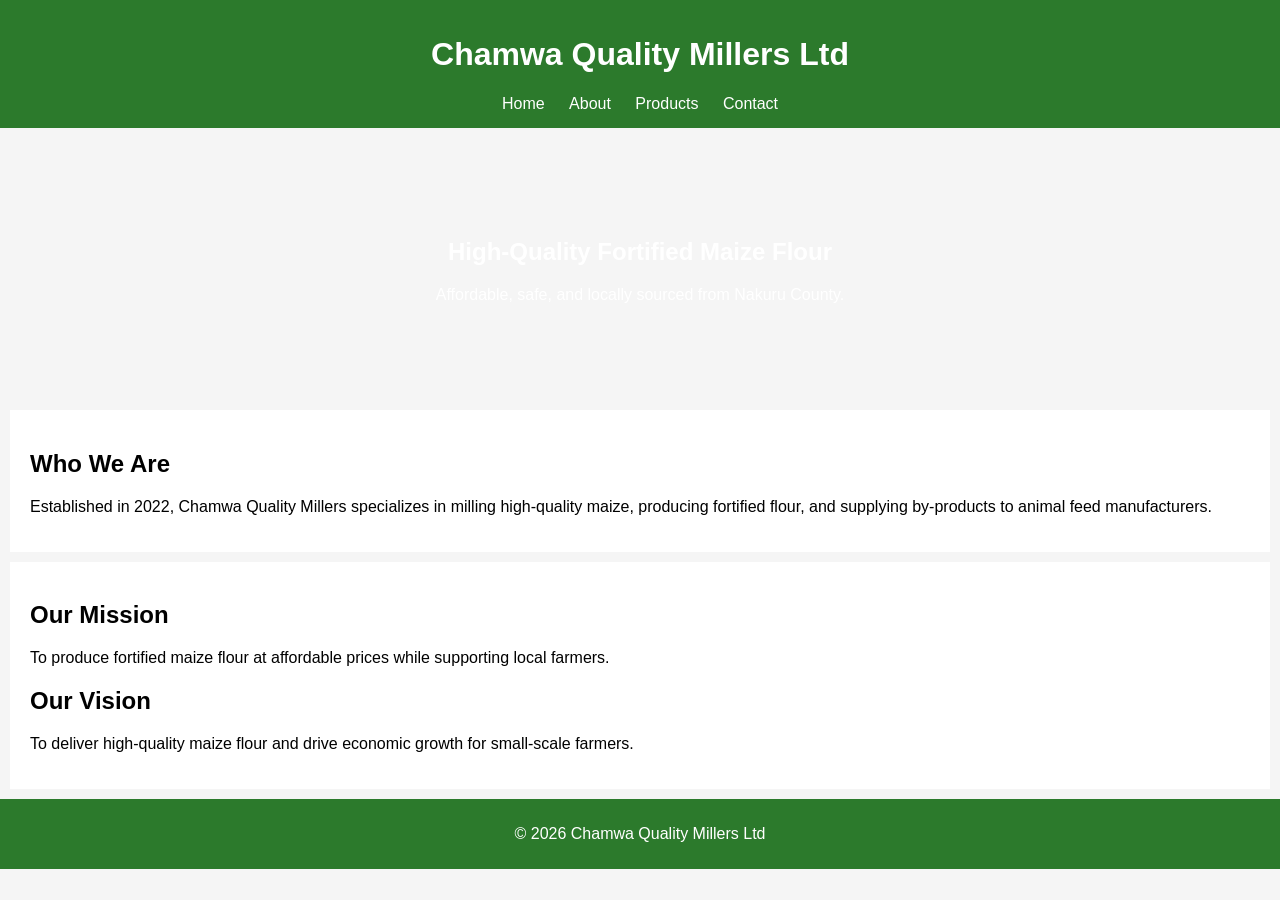
==== index.html @ 974c51fc "initial website" ====
<!DOCTYPE html>
<html lang="en">
<head>
    <meta charset="UTF-8">
    <meta name="viewport" content="width=device-width, initial-scale=1.0">
    <title>Chamwa Quality Millers</title>
    <link rel="stylesheet" href="css/styles.css">
</head>
<body>

<header>
    <h1>Chamwa Quality Millers Ltd</h1>
    <nav>
        <a href="index.html">Home</a>
        <a href="about.html">About</a>
        <a href="products.html">Products</a>
        <a href="contact.html">Contact</a>
    </nav>
</header>

<section class="hero">
    <h2>High-Quality Fortified Maize Flour</h2>
    <p>Affordable, safe, and locally sourced from Nakuru County.</p>
</section>

<section>
    <h2>Who We Are</h2>
    <p>
        Established in 2022, Chamwa Quality Millers specializes in milling high-quality maize,
        producing fortified flour, and supplying by-products to animal feed manufacturers.
    </p>
</section>

<section>
    <h2>Our Mission</h2>
    <p>
        To produce fortified maize flour at affordable prices while supporting local farmers.
    </p>

    <h2>Our Vision</h2>
    <p>
        To deliver high-quality maize flour and drive economic growth for small-scale farmers.
    </p>
</section>

<footer>
    <p>© 2026 Chamwa Quality Millers Ltd</p>
</footer>

</body>
</html>
---- css/styles.css ----
body {
    font-family: Arial, sans-serif;
    margin: 0;
    background: #f5f5f5;
}

header {
    background: #2c7a2c;
    color: white;
    padding: 15px;
    text-align: center;
}

nav a {
    color: white;
    margin: 10px;
    text-decoration: none;
}

.hero {
    background: url('../images/maize.jpg') center/cover;
    color: white;
    padding: 80px 20px;
    text-align: center;
}

section {
    padding: 20px;
    background: white;
    margin: 10px;
}

footer {
    text-align: center;
    padding: 10px;
    background: #2c7a2c;
    color: white;
}
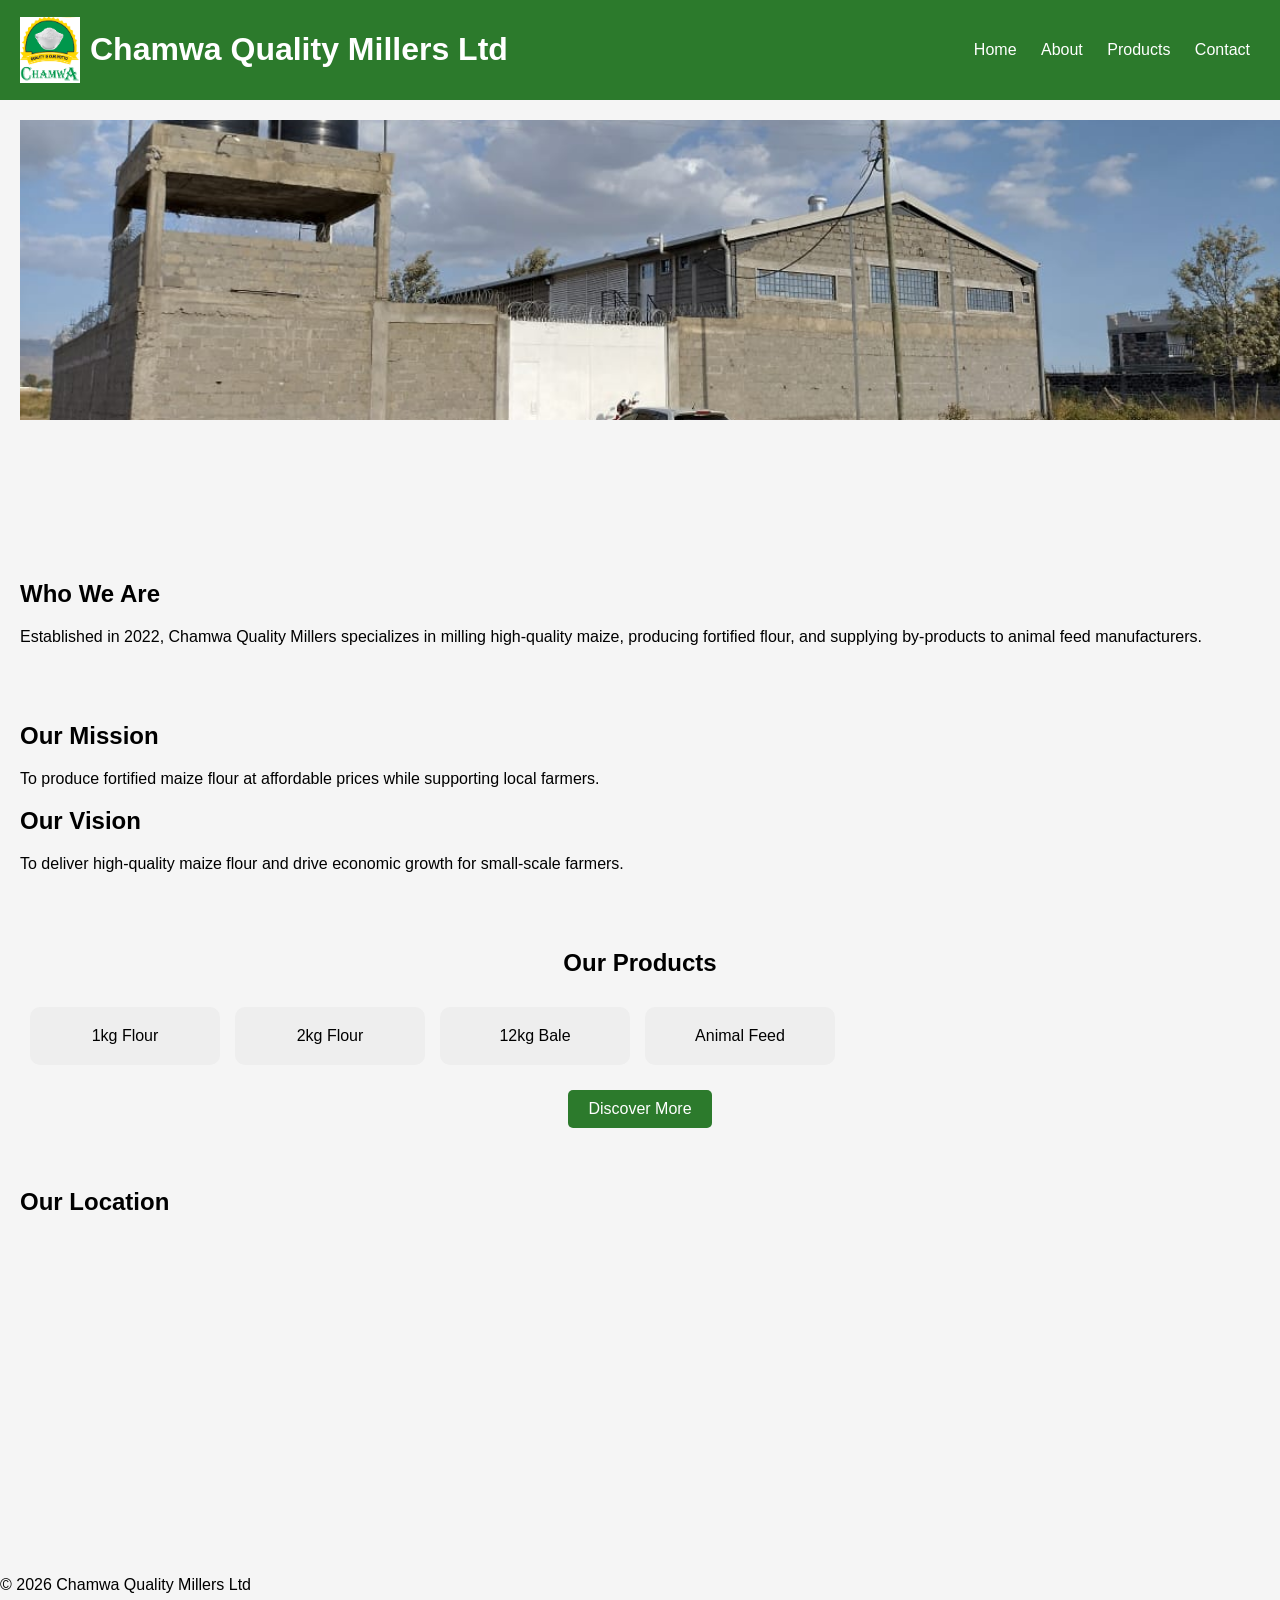
==== commit fa8232d9: "Home page ui features" ====
--- a/index.html
+++ b/index.html
@@ -8,8 +8,12 @@
 </head>
 <body>
 
-<header>
-    <h1>Chamwa Quality Millers Ltd</h1>
+<header class="header">
+    <div class="logo-container">
+        <img src="images/chamwalogo.png" alt="Logo" class="logo">
+        <h1>Chamwa Quality Millers Ltd</h1>
+    </div> 
+
     <nav>
         <a href="index.html">Home</a>
         <a href="about.html">About</a>
@@ -18,9 +22,19 @@
     </nav>
 </header>
 
-<section class="hero">
-    <h2>High-Quality Fortified Maize Flour</h2>
-    <p>Affordable, safe, and locally sourced from Nakuru County.</p>
+<!-- IMAGE SLIDER -->
+<section class="hero-slider">
+    <div class="slides">
+        <img src="images/frontchamwa.png" class="slide active">
+        <img src="images/machine.png" class="slide">
+        <img src="images/machine2.png" class="slide">
+    </div>
+
+    <div class=""hero-overlay">
+        <h2>High-Quality Fortified Maize Flour</h2>
+        <p>Affordable, safe, and locally sourced from Nakuru County.</p>
+    </div>
+    
 </section>
 
 <section>
@@ -43,9 +57,33 @@
     </p>
 </section>
 
+<!-- PRODUCT SLIDER -->
+<section class="product-section">
+    <h2>Our Products</h2>
+
+    <div class="product-slider">
+        <div class="product">1kg Flour</div>
+        <div class="product">2kg Flour</div>
+        <div class="product">12kg Bale</div>
+        <div class="product">Animal Feed</div>
+    </div>
+
+    <a href="products.html" class="btn">Discover More</a>
+</section>
+
+<!-- MAP -->
+<section>
+    <h2>Our Location</h2>
+    <iframe 
+        src="https://www.google.com/maps?q=Nakuru%20Pipeline&output=embed"
+        width="100%" height="300" style="border:0;">
+    </iframe>
+</section>
+
 <footer>
     <p>© 2026 Chamwa Quality Millers Ltd</p>
 </footer>
 
+<script src="js/script.js"></script>
 </body>
 </html>
--- a/css/styles.css
+++ b/css/styles.css
@@ -4,11 +4,57 @@
     background: #f5f5f5;
 }
 
-header {
+/* HEADER */
+.header {
+    display: flex;
+    justify-content: space-between;
+    align-items: center;
     background: #2c7a2c;
     color: white;
-    padding: 15px;
+    padding: 10px 20px;
+}
+
+.logo-container {
+    display: flex;
+    align-items: center;
+}
+
+.logo {
+    width: 60px;
+    margin-right: 10px;
+}
+
+/* HERO SLIDER */
+.hero-slider {
+    position: relative;
+    height: 400px;
+    overflow: hidden;
+}
+
+.slide {
+    position: absolute;
+    width: 100%;
+    height: 400px;
+    object-fit: cover;
+    opacity: 0;
+    transition: opacity 1s ease-in-out;
+}
+
+.slide.active {
+    opacity: 1;
+}
+
+/* OVERLAY TEXT */
+.hero-overlay {
+    position: absolute;
+    top: 50%;
+    left: 50%;
+    transform: translate(-50%, -50%);
+    color: white;
     text-align: center;
+    background: rgba(0,0,0,0.4);
+    padding: 20px;
+    border-radius: 10px;
 }
 
 nav a {
@@ -17,22 +63,55 @@
     text-decoration: none;
 }
 
-.hero {
-    background: url('../images/maize.jpg') center/cover;
-    color: white;
-    padding: 80px 20px;
+/* IMAGE SLIDER */
+.slider {
+    position: relative;
+    height: 300px;
+    overflow: hidden;
+}
+
+.slide {
+    width: 100%;
+    height: 300px;
+    object-fit: cover;
+    display: none;
+}
+
+.slide.active {
+    display: block;
+}
+
+/* SECTIONS */
+section {
+    padding: 20px;
+}
+
+/* PRODUCT SLIDER */
+.product-section {
     text-align: center;
 }
 
-section {
-    padding: 20px;
-    background: white;
-    margin: 10px;
+.product-slider {
+    display: flex;
+    overflow-x: auto;
+    gap: 15px;
+    padding: 10px;
 }
 
-footer {
-    text-align: center;
-    padding: 10px;
+.product {
+    min-width: 150px;
+    background: #eee;
+    padding: 20px;
+    border-radius: 10px;
+}
+
+/* BUTTON */
+.btn {
+    display: inline-block;
+    margin-top: 15px;
+    padding: 10px 20px;
     background: #2c7a2c;
     color: white;
+    text-decoration: none;
+    border-radius: 5px;
 }
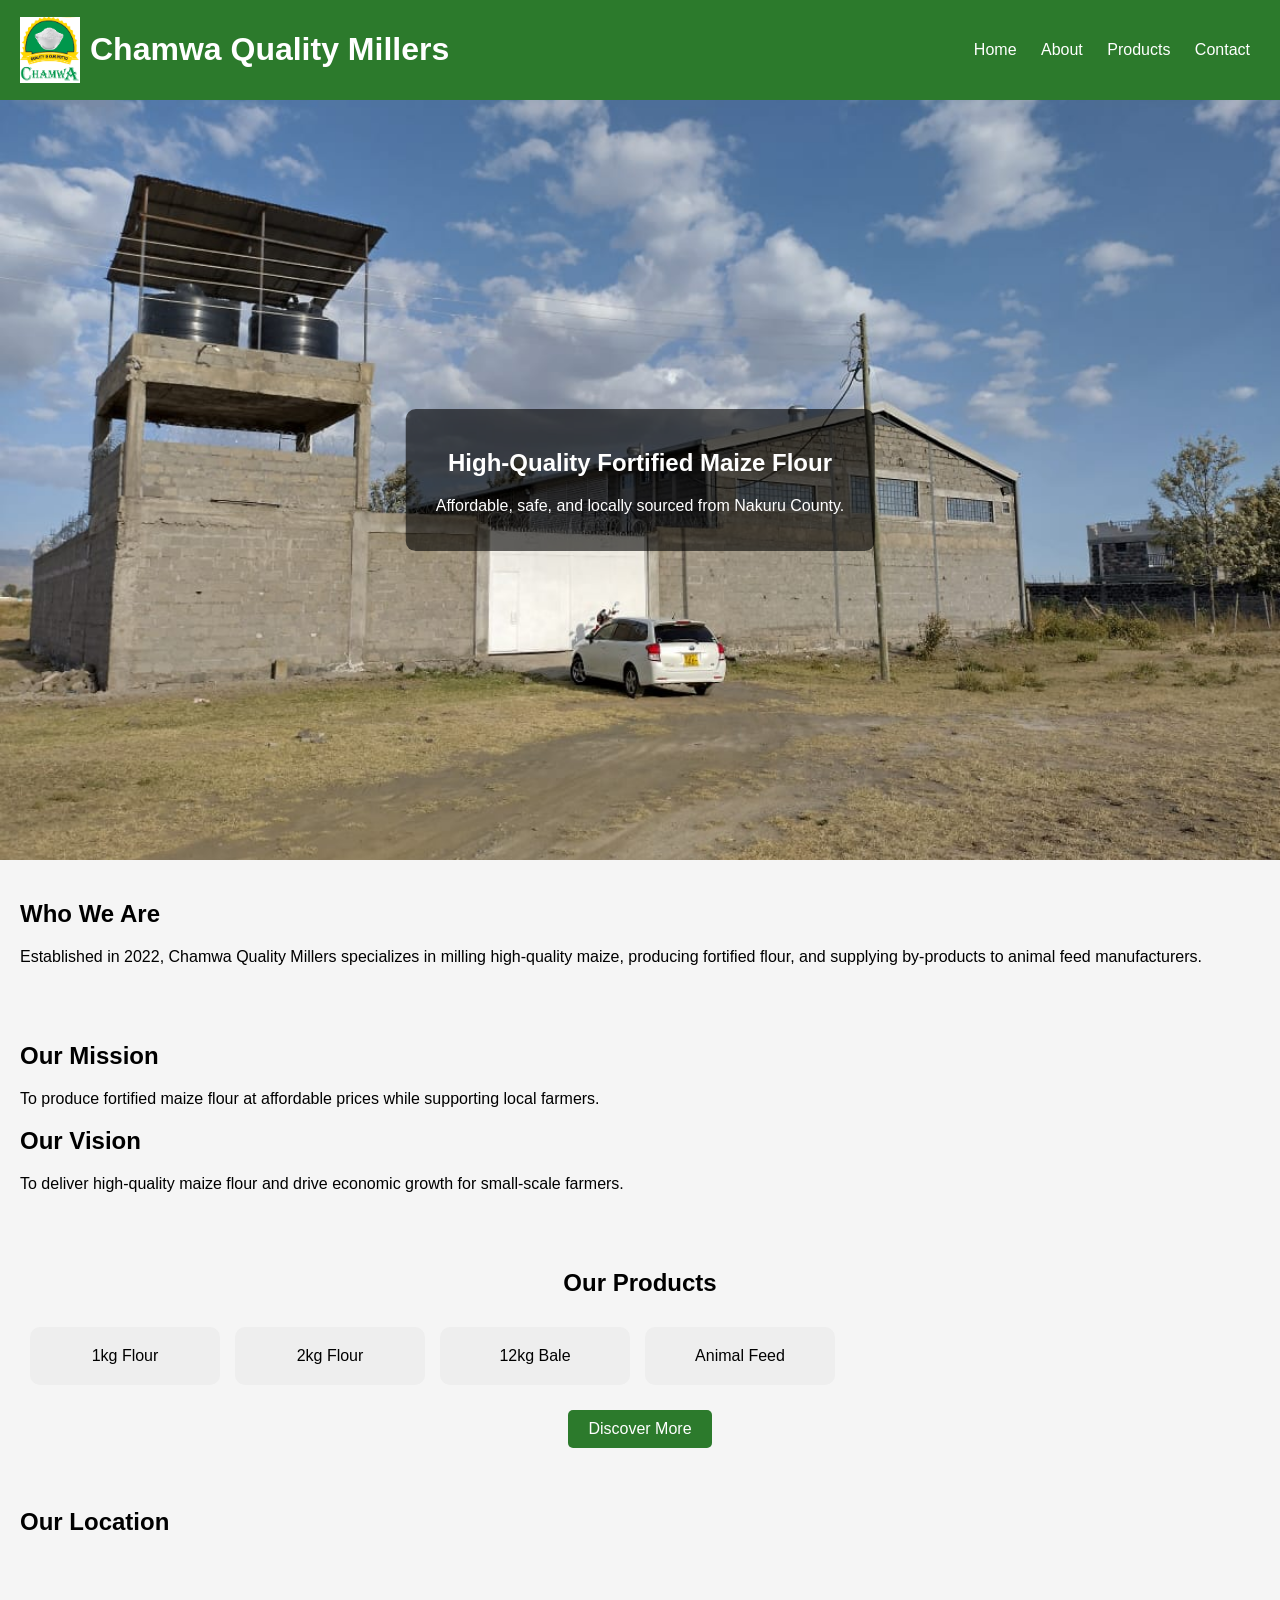
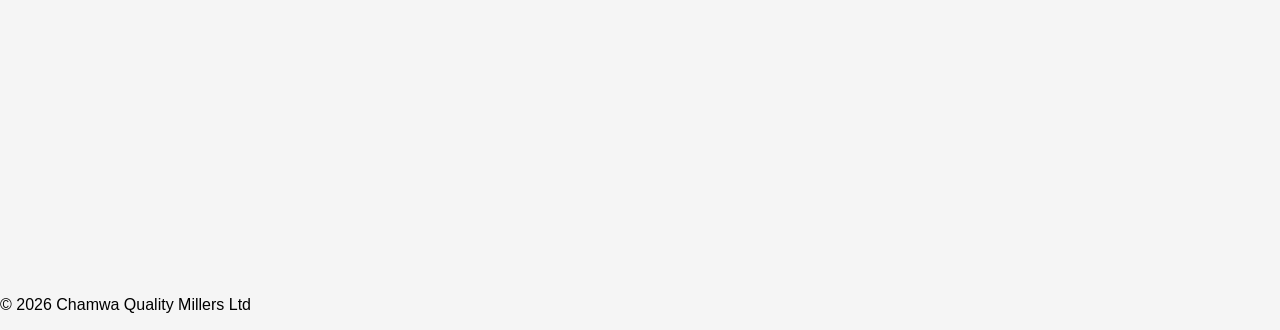
==== commit beb34c60: "Text to be seen above image" ====
--- a/index.html
+++ b/index.html
@@ -11,7 +11,7 @@
 <header class="header">
     <div class="logo-container">
         <img src="images/chamwalogo.png" alt="Logo" class="logo">
-        <h1>Chamwa Quality Millers Ltd</h1>
+        <h1>Chamwa Quality Millers</h1>
     </div> 
 
     <nav>
@@ -24,13 +24,11 @@
 
 <!-- IMAGE SLIDER -->
 <section class="hero-slider">
-    <div class="slides">
-        <img src="images/frontchamwa.png" class="slide active">
-        <img src="images/machine.png" class="slide">
-        <img src="images/machine2.png" class="slide">
-    </div>
-
-    <div class=""hero-overlay">
+    <img src="images/frontchamwa.png" class="slide active">
+    <img src="images/machine.png" class="slide">
+    <img src="images/machine2.png" class="slide">
+    
+    <div class="hero-overlay">
         <h2>High-Quality Fortified Maize Flour</h2>
         <p>Affordable, safe, and locally sourced from Nakuru County.</p>
     </div>
--- a/css/styles.css
+++ b/css/styles.css
@@ -27,33 +27,42 @@
 /* HERO SLIDER */
 .hero-slider {
     position: relative;
-    height: 400px;
-    overflow: hidden;
+    height: 80vh; /* takes 80% of screen height */
+    min-height: 500px; /* ensures good size on small screens */
 }
-
-.slide {
+/* IMAGES */
+.hero-slider img {
     position: absolute;
     width: 100%;
-    height: 400px;
+    height: 100%;
     object-fit: cover;
+
+    top: 0;
+    left: 0;
+
     opacity: 0;
     transition: opacity 1s ease-in-out;
 }
 
-.slide.active {
+/* ACTIVE IMAGE */
+.hero-slider img.active {
     opacity: 1;
 }
 
-/* OVERLAY TEXT */
+/* TEXT OVERLAY */
 .hero-overlay {
     position: absolute;
     top: 50%;
     left: 50%;
     transform: translate(-50%, -50%);
+
+    z-index: 999; /* FORCE ABOVE EVERYTHING */
+    
     color: white;
     text-align: center;
-    background: rgba(0,0,0,0.4);
-    padding: 20px;
+
+    background: rgba(0, 0, 0, 0.6);
+    padding: 20px 30px;
     border-radius: 10px;
 }
 
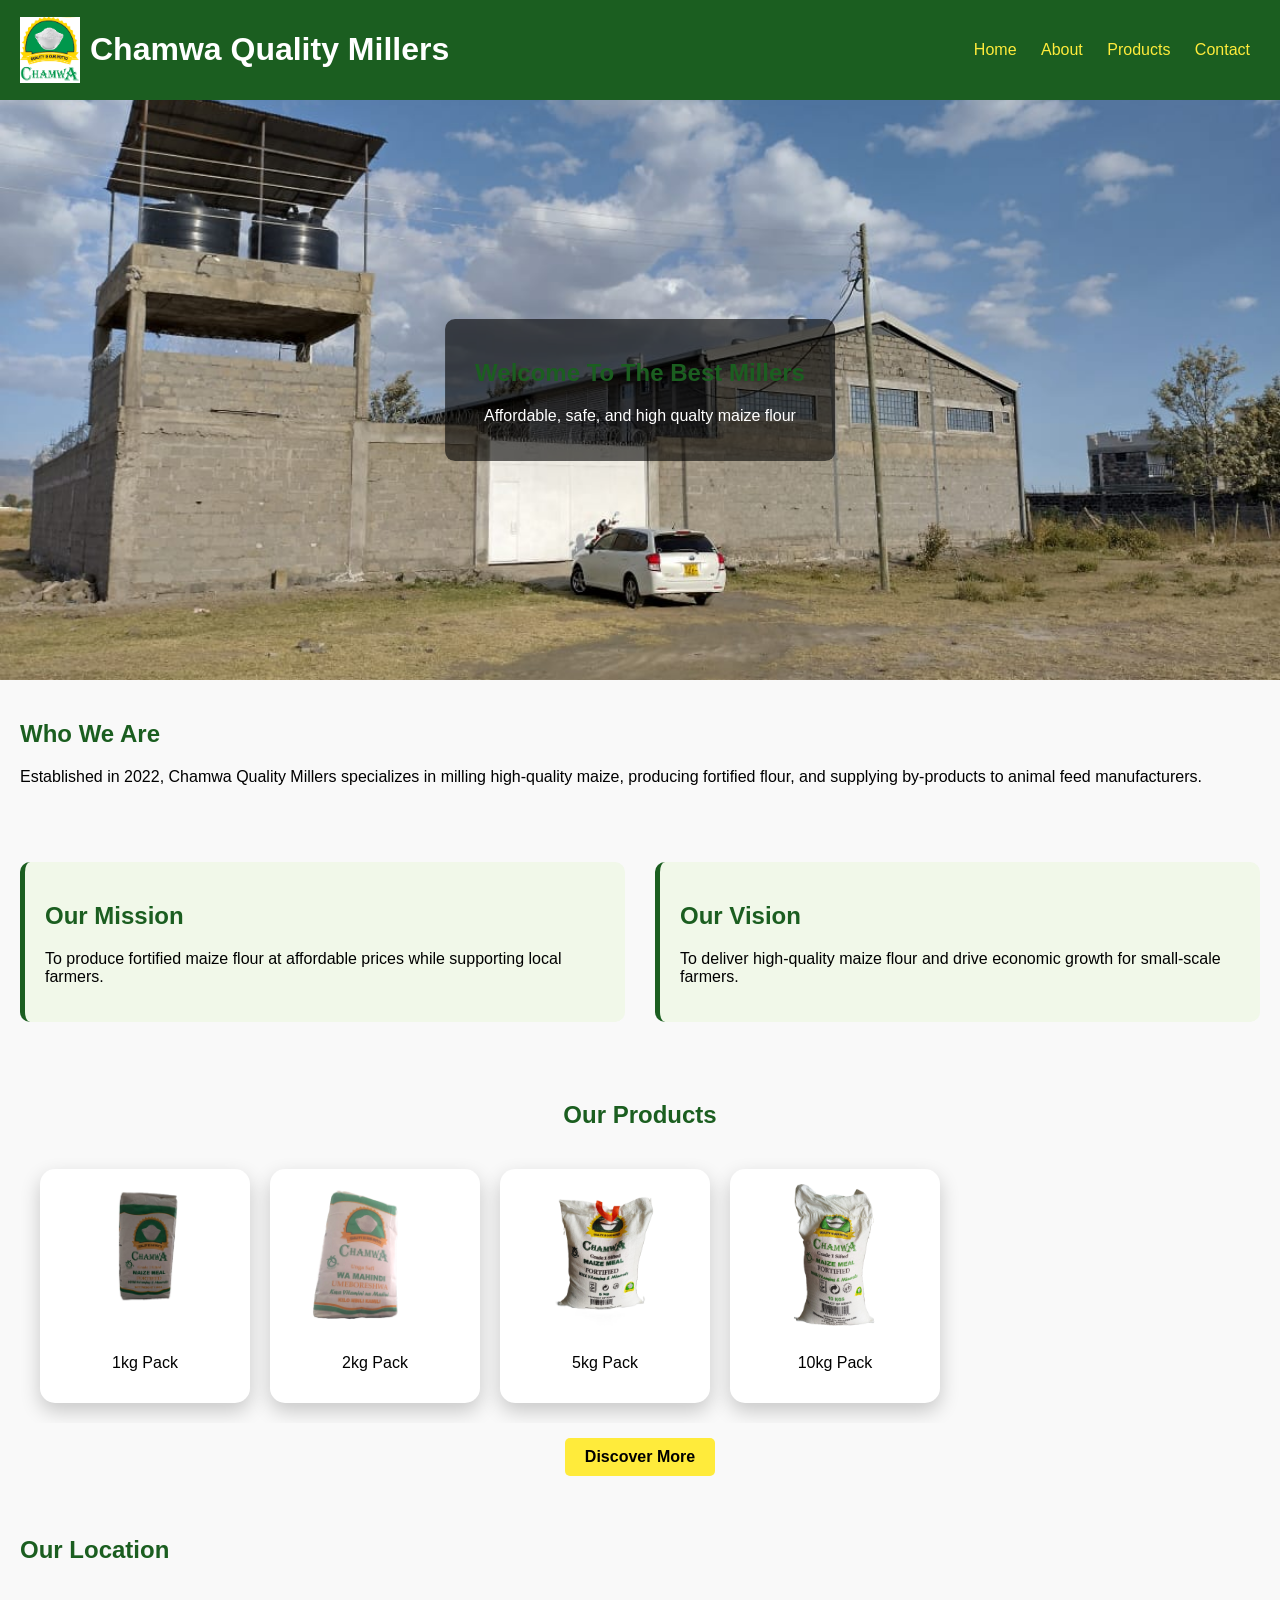
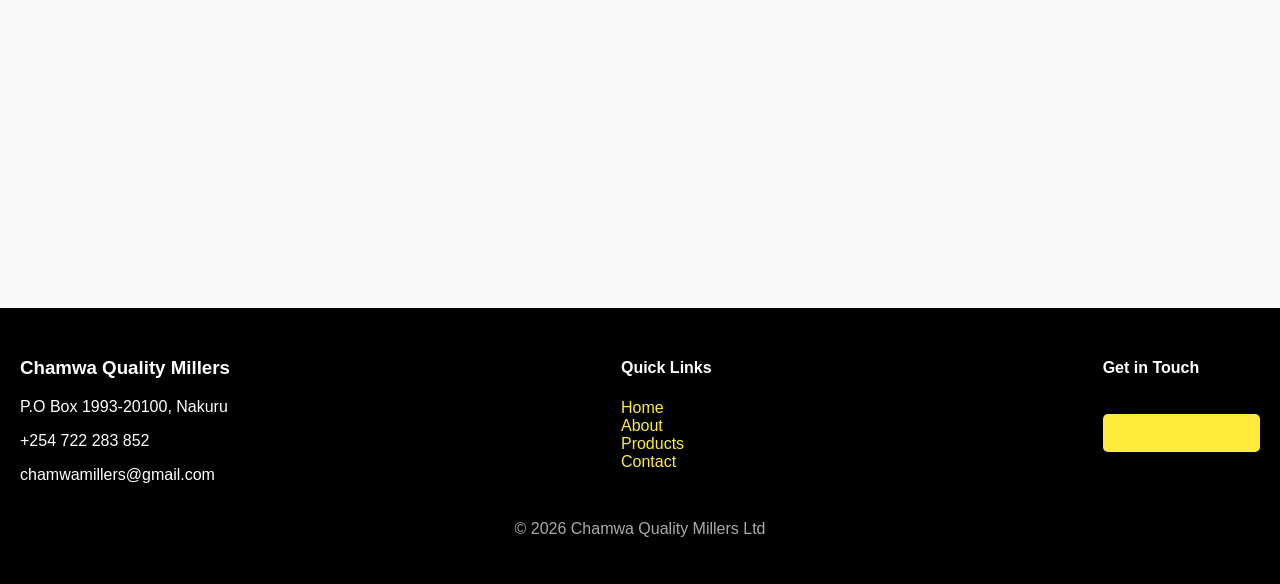
==== commit cebed400: "Adding product image and qiuck links at footer" ====
--- a/index.html
+++ b/index.html
@@ -29,8 +29,8 @@
     <img src="images/machine2.png" class="slide">
     
     <div class="hero-overlay">
-        <h2>High-Quality Fortified Maize Flour</h2>
-        <p>Affordable, safe, and locally sourced from Nakuru County.</p>
+        <h2 id="hero-title">Welcome To The Best Millers</h2>
+        <p id="hero-text">Affordable, safe, and high qualty maize flour</p>
     </div>
     
 </section>
@@ -43,16 +43,20 @@
     </p>
 </section>
 
-<section>
-    <h2>Our Mission</h2>
-    <p>
-        To produce fortified maize flour at affordable prices while supporting local farmers.
-    </p>
+<section class="mission-vision">
+    <div class="mission">
+        <h2>Our Mission</h2>
+        <p>
+            To produce fortified maize flour at affordable prices while supporting local farmers.
+        </p>
+    </div>
 
-    <h2>Our Vision</h2>
-    <p>
-        To deliver high-quality maize flour and drive economic growth for small-scale farmers.
-    </p>
+    <div class="vision">
+        <h2>Our Vision</h2>
+        <p>
+            To deliver high-quality maize flour and drive economic growth for small-scale farmers.
+        </p>
+    </div>
 </section>
 
 <!-- PRODUCT SLIDER -->
@@ -60,10 +64,27 @@
     <h2>Our Products</h2>
 
     <div class="product-slider">
-        <div class="product">1kg Flour</div>
-        <div class="product">2kg Flour</div>
-        <div class="product">12kg Bale</div>
-        <div class="product">Animal Feed</div>
+
+        <div class="product-card">
+            <img src="images/1kg.jpeg" alt="1kg Flour">
+            <p>1kg Pack</p>
+        </div>
+
+        <div class="product-card">
+            <img src="images/2kg.jpeg" alt="2kg Flour">
+            <p>2kg Pack</p>
+        </div>
+
+        <div class="product-card">
+            <img src="images/5kg.jpeg" alt="12kg Bale">
+            <p>5kg Pack</p>
+        </div>
+
+        <div class="product-card">
+            <img src="images/10kgimg.jpeg" alt="Animal Feed">
+            <p>10kg Pack</p>
+        </div>
+
     </div>
 
     <a href="products.html" class="btn">Discover More</a>
@@ -78,10 +99,33 @@
     </iframe>
 </section>
 
-<footer>
-    <p>© 2026 Chamwa Quality Millers Ltd</p>
+<footer class="footer">
+    <div class="footer-container">
+
+        <div>
+            <h3>Chamwa Quality Millers</h3>
+            <p>P.O Box 1993-20100, Nakuru</p>
+            <p>+254 722 283 852</p>
+            <p>chamwamillers@gmail.com</p>
+        </div>
+
+        <div>
+            <h4>Quick Links</h4>
+            <a href="index.html">Home</a><br>
+            <a href="about.html">About</a><br>
+            <a href="products.html">Products</a><br>
+            <a href="contact.html">Contact</a>
+        </div>
+
+        <div>
+            <h4>Get in Touch</h4>
+            <a href="contact.html" class="btn">Any Enquiries?</a>
+        </div>
+
+    </div>
+
+    <p class="footer-bottom">© 2026 Chamwa Quality Millers Ltd</p>
 </footer>
-
 <script src="js/script.js"></script>
 </body>
 </html>
--- a/css/styles.css
+++ b/css/styles.css
@@ -1,7 +1,7 @@
 body {
     font-family: Arial, sans-serif;
     margin: 0;
-    background: #f5f5f5;
+    background: #f9f9f9;
 }
 
 /* HEADER */
@@ -9,11 +9,13 @@
     display: flex;
     justify-content: space-between;
     align-items: center;
-    background: #2c7a2c;
+    background: #1b5e20;
     color: white;
     padding: 10px 20px;
 }
-
+h2 {
+    color: #1b5e20;
+}
 .logo-container {
     display: flex;
     align-items: center;
@@ -27,7 +29,7 @@
 /* HERO SLIDER */
 .hero-slider {
     position: relative;
-    height: 80vh; /* takes 80% of screen height */
+    height: 60vh; /* takes 80% of screen height */
     min-height: 500px; /* ensures good size on small screens */
 }
 /* IMAGES */
@@ -67,9 +69,12 @@
 }
 
 nav a {
-    color: white;
+    color: #ffeb3b;
     margin: 10px;
     text-decoration: none;
+}
+nav a:hover {
+    color: white;
 }
 
 /* IMAGE SLIDER */
@@ -95,6 +100,21 @@
     padding: 20px;
 }
 
+.mission-vision {
+    display: flex;
+    justify-content: space-between;
+    gap: 30px;
+    padding: 40px 20px;
+}
+
+.mission, .vision {
+    flex: 1;
+    background: #f1f8e9;
+    padding: 20px;
+    border-left: 5px solid #1b5e20;
+    border-radius: 10px;
+}
+
 /* PRODUCT SLIDER */
 .product-section {
     text-align: center;
@@ -102,25 +122,84 @@
 
 .product-slider {
     display: flex;
+    gap: 20px;
     overflow-x: auto;
-    gap: 15px;
-    padding: 10px;
-}
-
-.product {
-    min-width: 150px;
-    background: #eee;
     padding: 20px;
-    border-radius: 10px;
-}
+}
+
+/* CARD */
+.product-card {
+    min-width: 180px;
+    background: white;
+    border-radius: 15px;
+    padding: 15px;
+    text-align: center;
+
+    box-shadow: 0 8px 20px rgba(0,0,0,0.2);
+    transition: transform 0.3s, box-shadow 0.3s;
+}
+
+/* 3D HOVER EFFECT */
+.product-card:hover {
+    transform: translateY(-10px) scale(1.05);
+    box-shadow: 0 15px 30px rgba(0,0,0,0.3);
+}
+
+/* IMAGE */
+.product-card img {
+    width: 100%;
+    height: 150px;
+    object-fit: contain;
+}
+
+@media (max-width: 768px) {
+    .mission-vision {
+        flex-direction: column;
+    }
+
+    .product-slider {
+        flex-direction: row;
+        overflow-x: scroll;
+    }
+}/* works on phone */
 
 /* BUTTON */
 .btn {
     display: inline-block;
     margin-top: 15px;
     padding: 10px 20px;
-    background: #2c7a2c;
-    color: white;
+    background: #ffeb3b; /* yellow */
+    color: black;
+    font-weight: bold;
     text-decoration: none;
     border-radius: 5px;
+}
+.btn:hover {
+    background: #fdd835;
+}
+.footer {
+    background: #000; /* black */
+    color: white;
+    padding: 30px 20px;
+}
+
+.footer-container {
+    display: flex;
+    justify-content: space-between;
+    flex-wrap: wrap;
+}
+
+.footer a {
+    color: #ffeb3b;
+    text-decoration: none;
+}
+
+.footer a:hover {
+    color: white;
+}
+
+.footer-bottom {
+    text-align: center;
+    margin-top: 20px;
+    color: #aaa;
 }
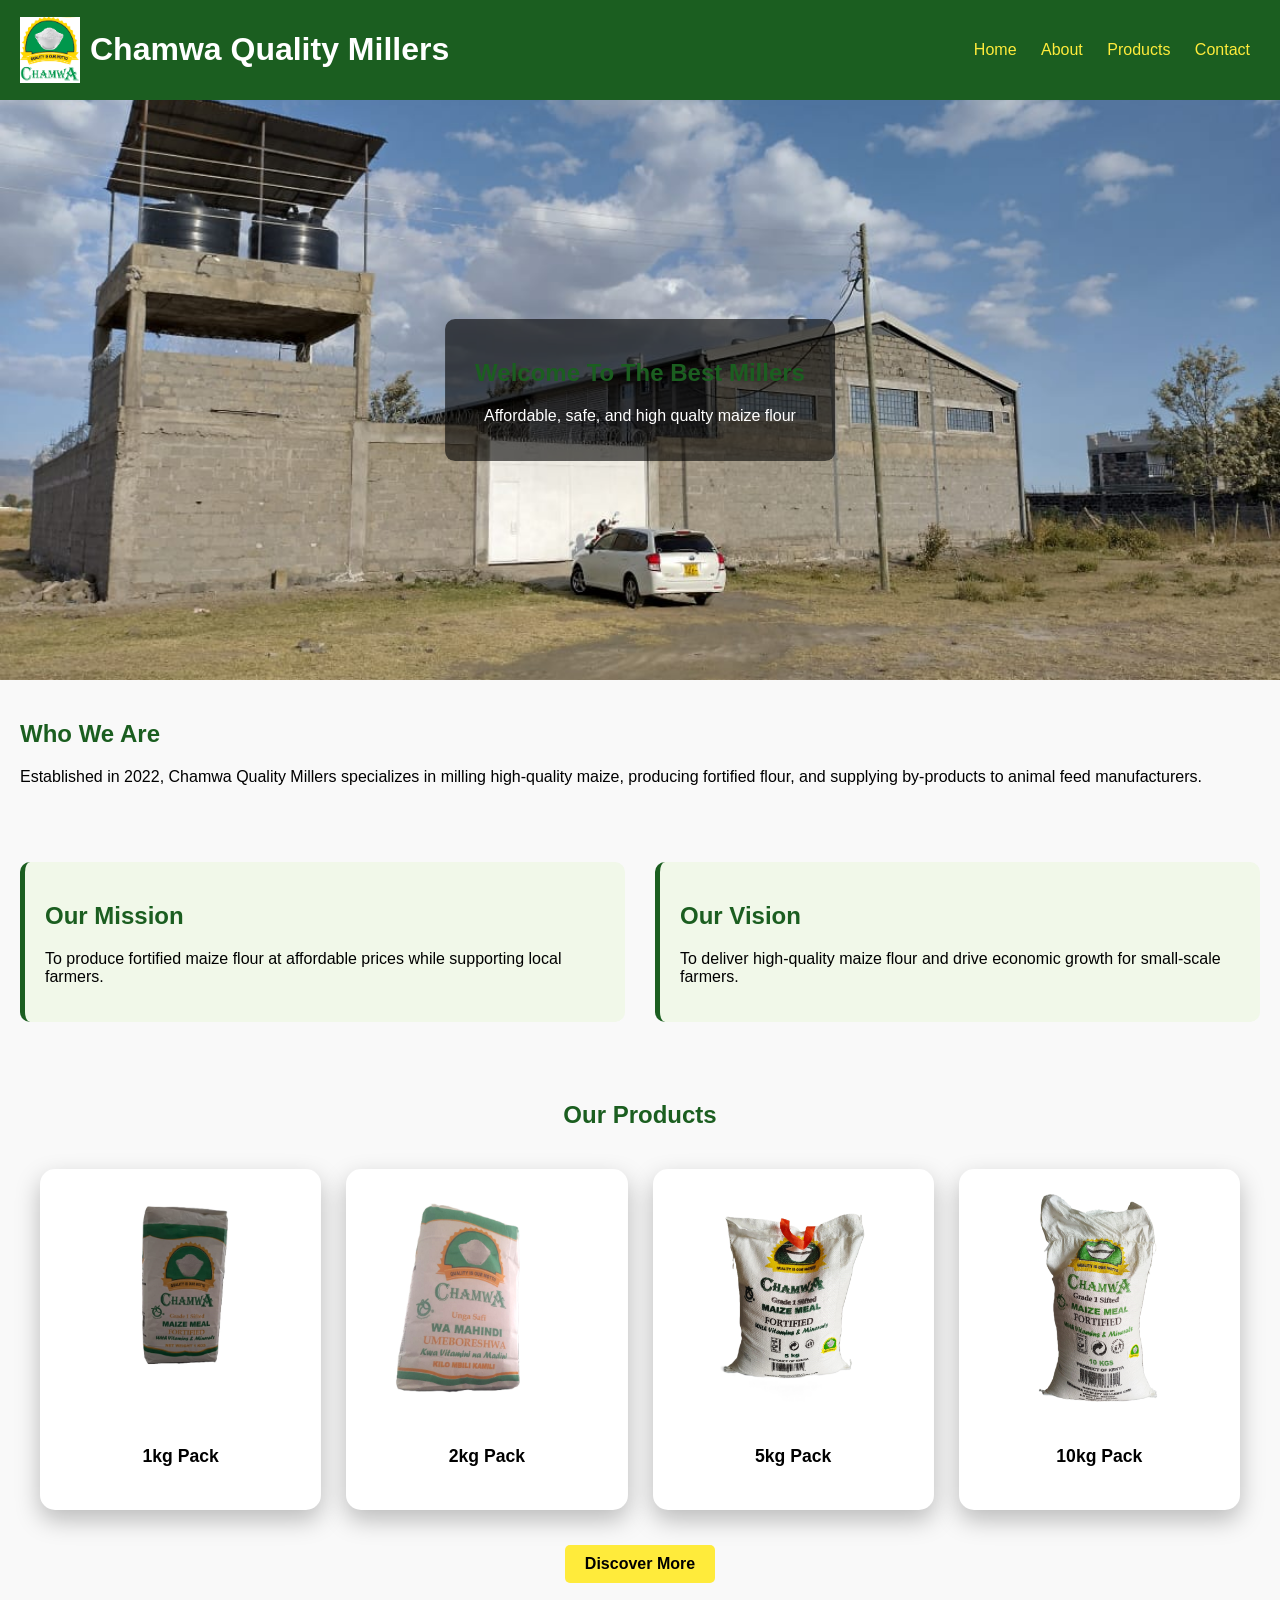
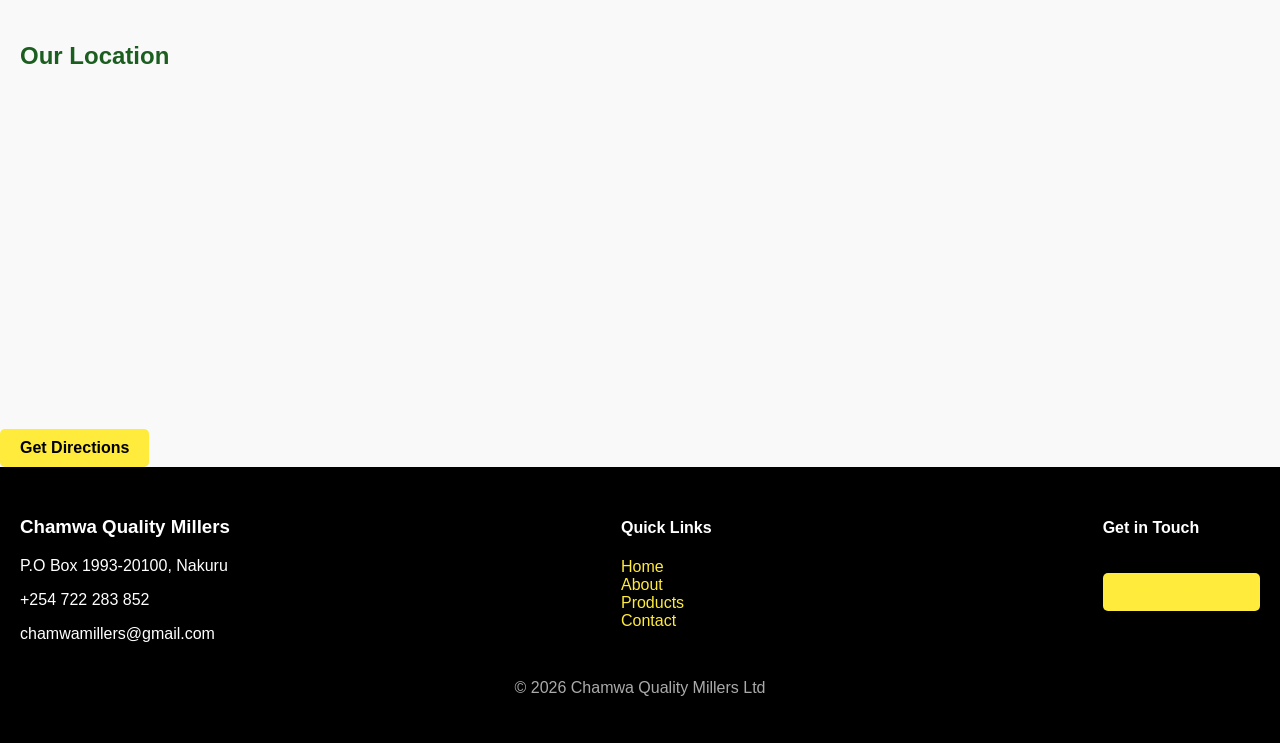
==== commit cf17f8db: "Company coordination" ====
--- a/index.html
+++ b/index.html
@@ -94,10 +94,15 @@
 <section>
     <h2>Our Location</h2>
     <iframe 
-        src="https://www.google.com/maps?q=Nakuru%20Pipeline&output=embed"
-        width="100%" height="300" style="border:0;">
+        src="https://www.google.com/maps?q=-0.3553828,36.1527394,&z=17&output=embed"
+        width="100%" 
+        height="300" 
+        style="border:0;">
     </iframe>
 </section>
+<a href="https://www.google.com/maps?q=-0.3553828,36.1527394" target="_blank" class="btn">
+    Get Directions
+</a>
 
 <footer class="footer">
     <div class="footer-container">
--- a/css/styles.css
+++ b/css/styles.css
@@ -121,9 +121,9 @@
 }
 
 .product-slider {
-    display: flex;
-    gap: 20px;
-    overflow-x: auto;
+    display: grid;
+    grid-template-columns: repeat(4, 1fr); /* 4 equal columns */
+    gap: 25px;
     padding: 20px;
 }
 
@@ -132,10 +132,10 @@
     min-width: 180px;
     background: white;
     border-radius: 15px;
-    padding: 15px;
-    text-align: center;
-
-    box-shadow: 0 8px 20px rgba(0,0,0,0.2);
+    padding: 25px;
+    text-align: center;
+
+    box-shadow: 0 10px 25px rgba(0,0,0,0.25);
     transition: transform 0.3s, box-shadow 0.3s;
 }
 
@@ -148,20 +148,33 @@
 /* IMAGE */
 .product-card img {
     width: 100%;
-    height: 150px;
+    height: 220px;
     object-fit: contain;
+    margin-bottom: 10px;
+}
+
+.product-card p {
+    font-weight: bold;
+    font-size: 1.1rem;
 }
 
 @media (max-width: 768px) {
     .mission-vision {
         flex-direction: column;
     }
-
+}
+@media (max-width: 992px) {
     .product-slider {
-        flex-direction: row;
-        overflow-x: scroll;
+        grid-template-columns: repeat(2, 1fr);
     }
-}/* works on phone */
+}
+
+@media (max-width: 600px) {
+    .product-slider {
+        grid-template-columns: 1fr;
+    }
+}
+/* works on phone */
 
 /* BUTTON */
 .btn {
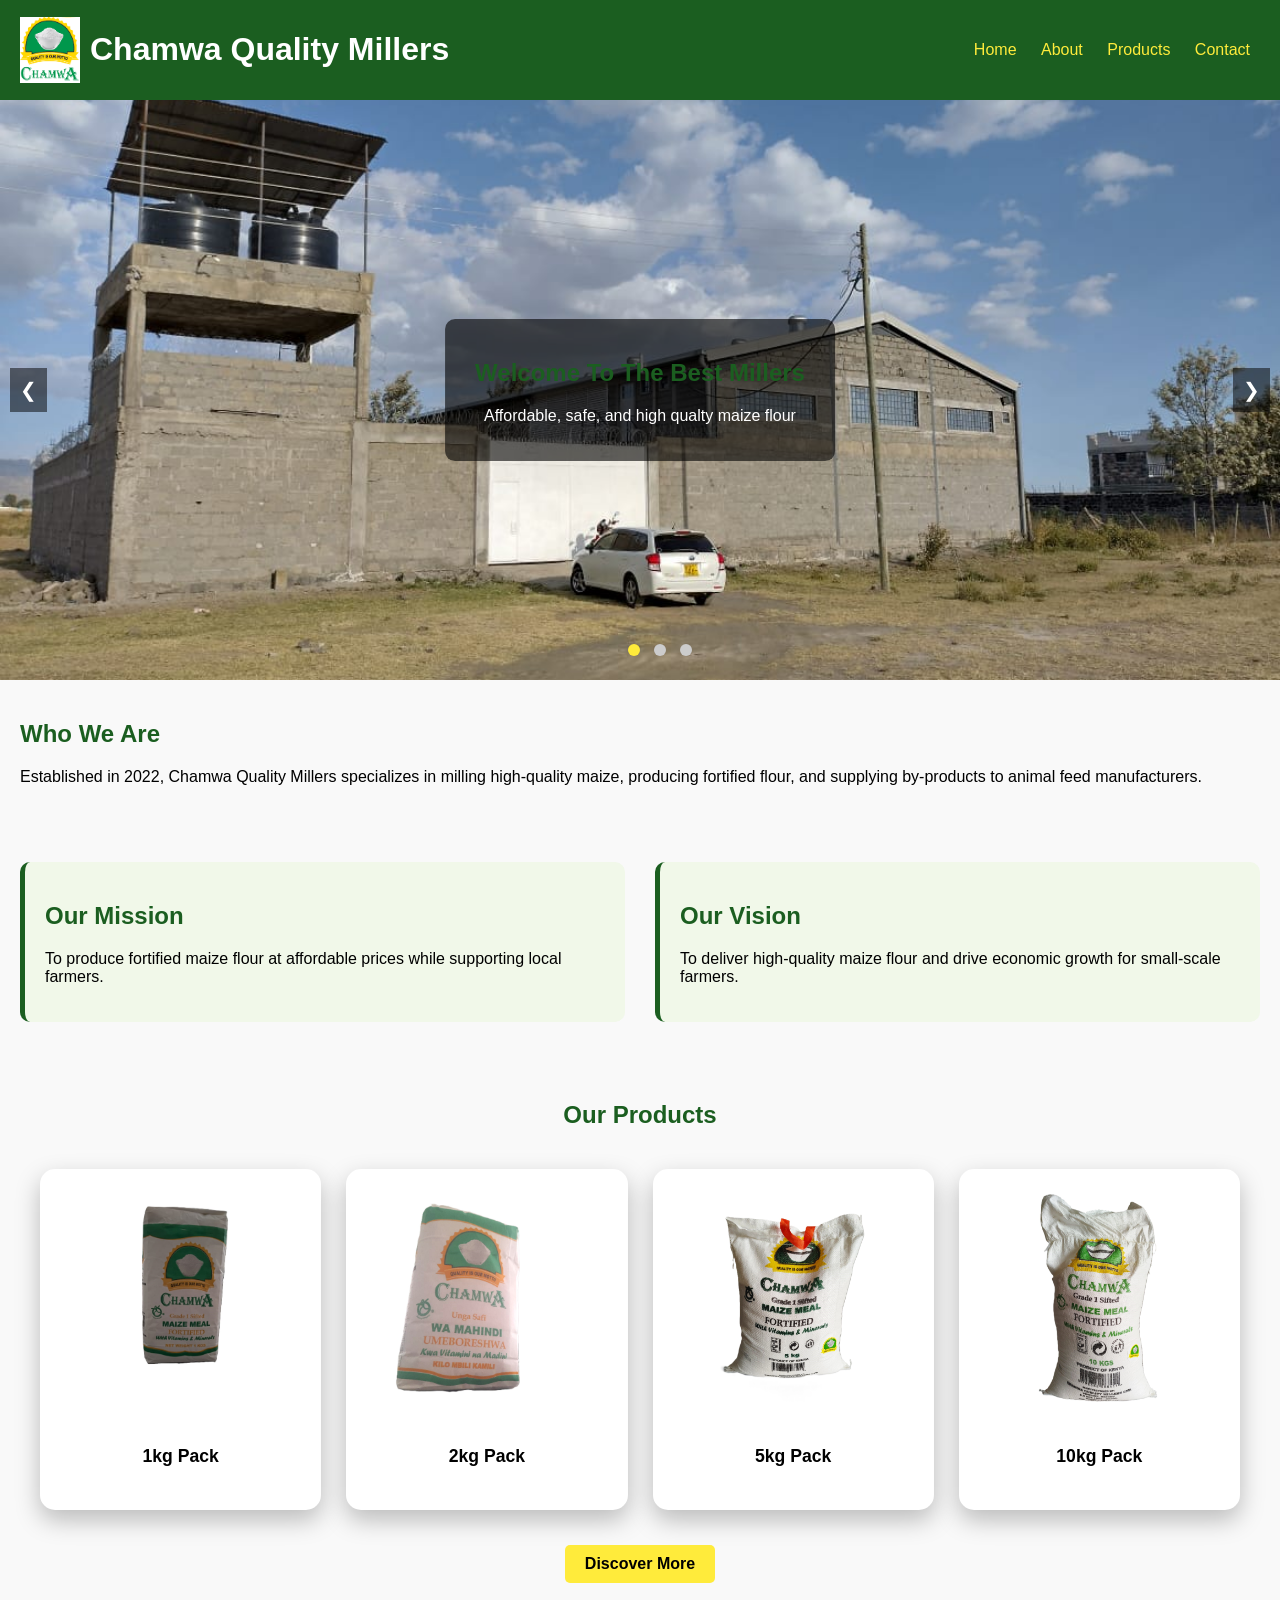
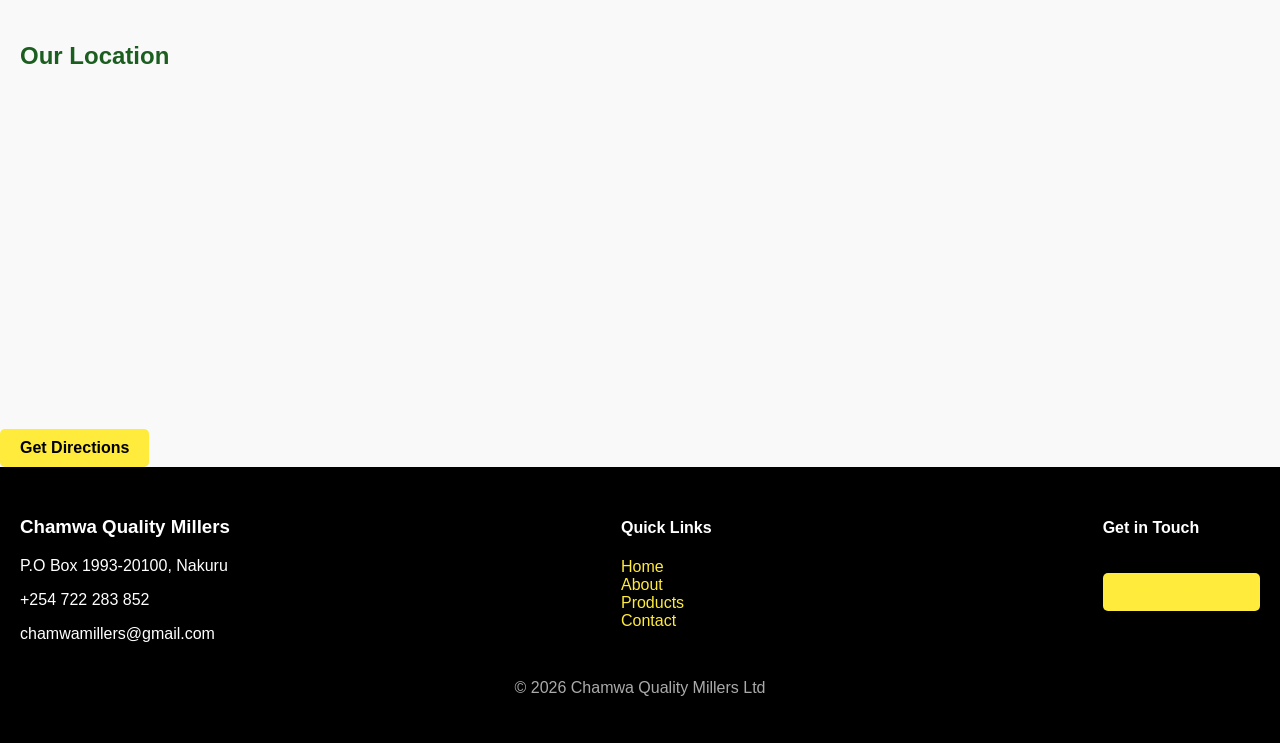
==== commit c8aaadb9: "Manual scrolling btwn images" ====
--- a/index.html
+++ b/index.html
@@ -31,6 +31,17 @@
     <div class="hero-overlay">
         <h2 id="hero-title">Welcome To The Best Millers</h2>
         <p id="hero-text">Affordable, safe, and high qualty maize flour</p>
+    </div>
+    
+    <!-- ARROWS -->
+    <button class="prev">&#10094;</button>
+    <button class="next">&#10095;</button>
+
+    <!-- DOTS -->
+    <div class="dots">
+        <span class="dot active" onclick="goToSlide(0)"></span>
+        <span class="dot" onclick="goToSlide(1)"></span>
+        <span class="dot" onclick="goToSlide(2)"></span>
     </div>
     
 </section>
--- a/css/styles.css
+++ b/css/styles.css
@@ -24,6 +24,45 @@
 .logo {
     width: 60px;
     margin-right: 10px;
+}
+
+/* ARROWS */
+.prev, .next {
+    position: absolute;
+    top: 50%;
+    transform: translateY(-50%);
+    background: rgba(0,0,0,0.5);
+    color: white;
+    border: none;
+    padding: 10px;
+    cursor: pointer;
+    font-size: 20px;
+    z-index: 10;
+}
+
+.prev { left: 10px; }
+.next { right: 10px; }
+
+/* DOTS */
+.dots {
+    position: absolute;
+    bottom: 15px;
+    width: 100%;
+    text-align: center;
+}
+
+.dot {
+    height: 12px;
+    width: 12px;
+    margin: 5px;
+    background: #ccc;
+    display: inline-block;
+    border-radius: 50%;
+    cursor: pointer;
+}
+
+.dot.active {
+    background: #ffeb3b; /* yellow */
 }
 
 /* HERO SLIDER */
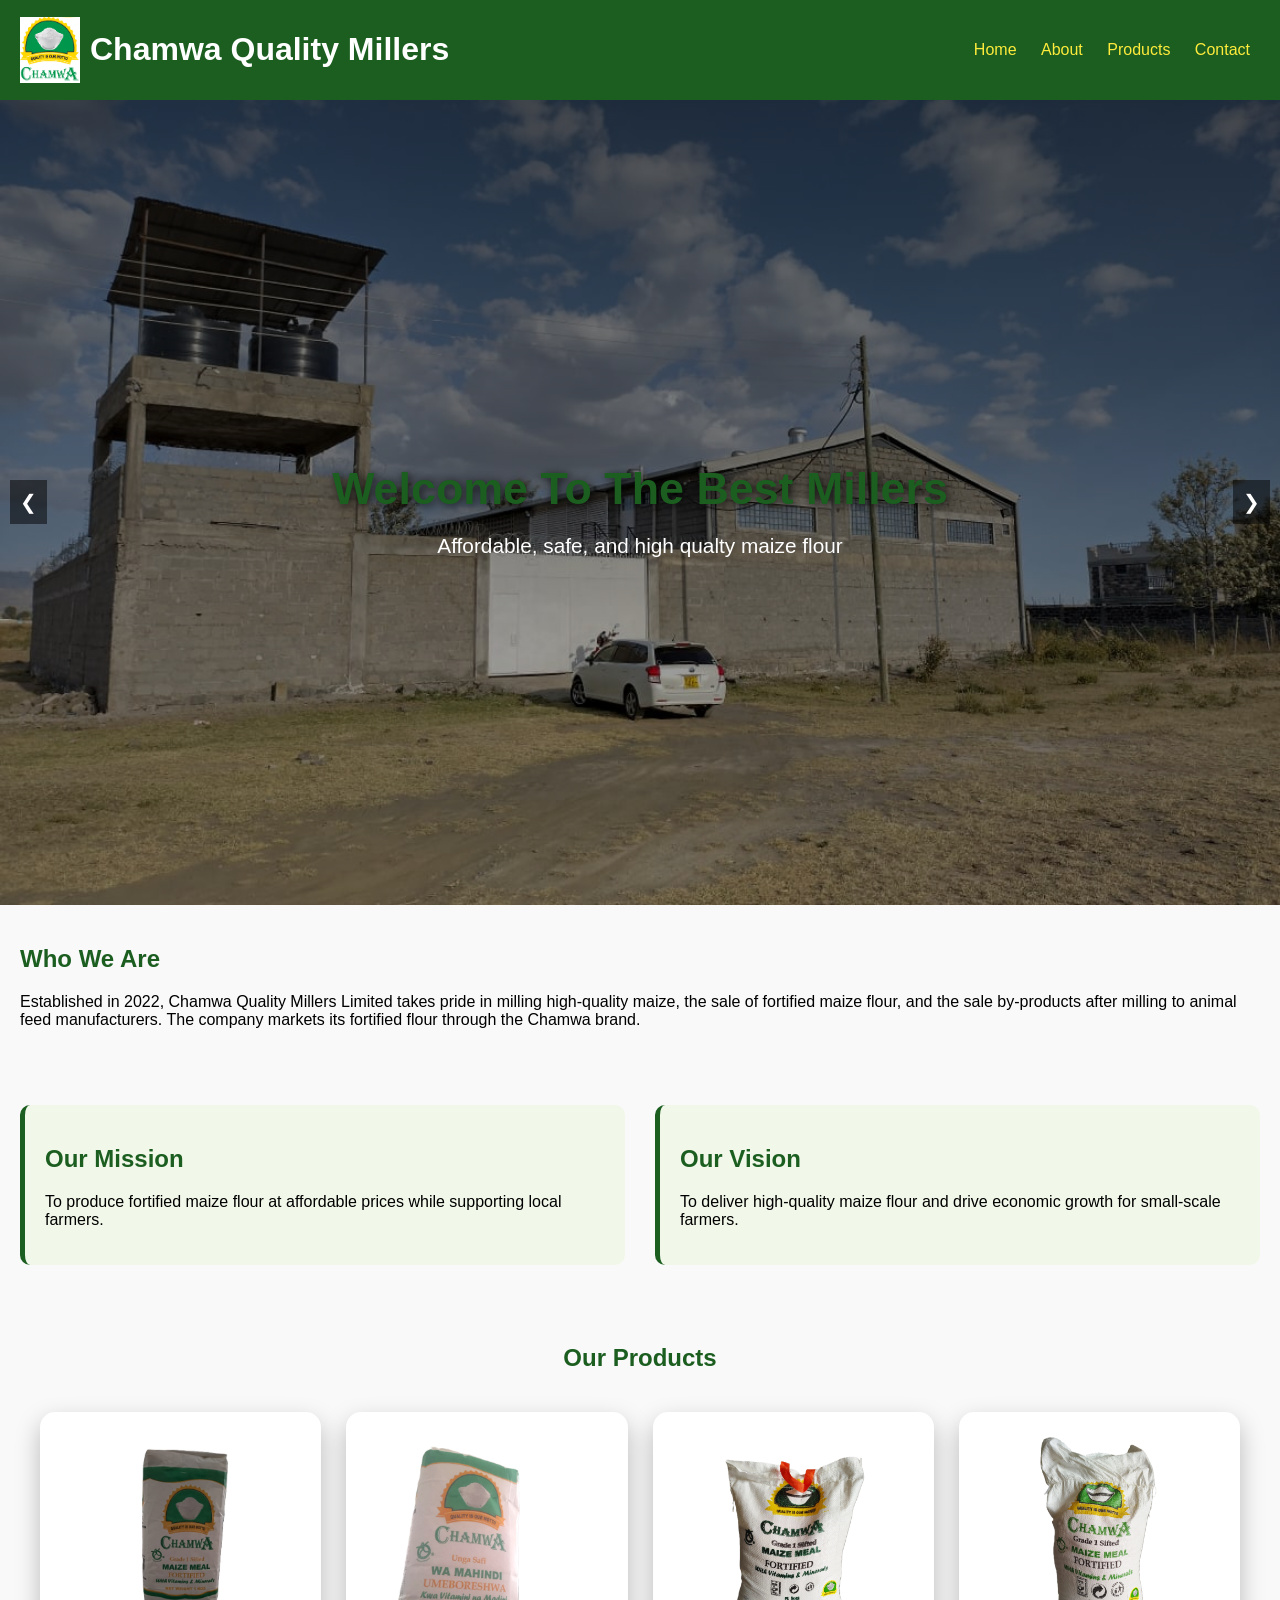
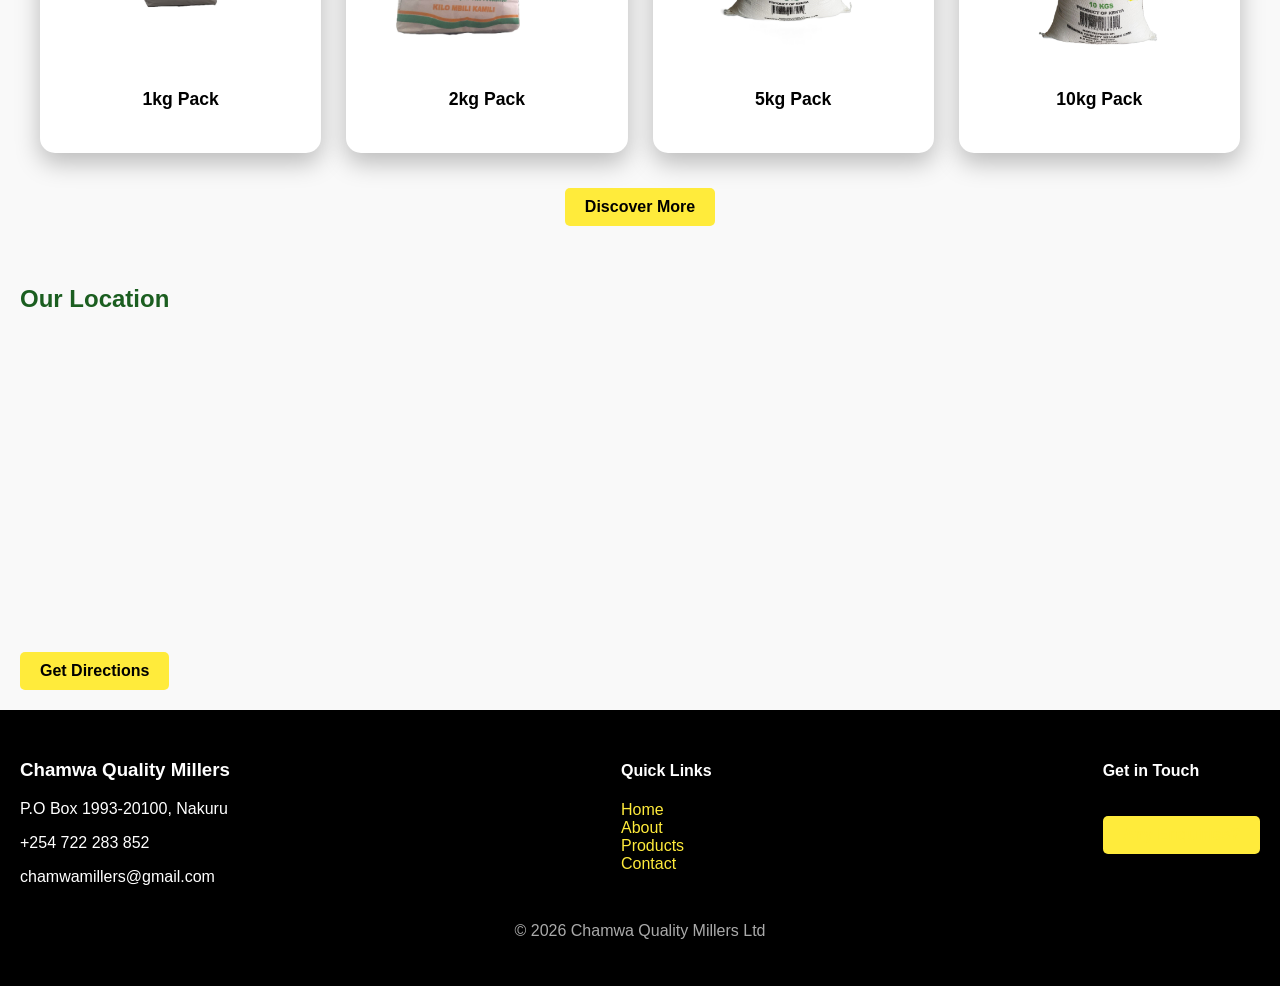
==== commit 2ed52a24: "Fixing errors" ====
--- a/index.html
+++ b/index.html
@@ -32,7 +32,7 @@
         <h2 id="hero-title">Welcome To The Best Millers</h2>
         <p id="hero-text">Affordable, safe, and high qualty maize flour</p>
     </div>
-    
+
     <!-- ARROWS -->
     <button class="prev">&#10094;</button>
     <button class="next">&#10095;</button>
@@ -49,8 +49,9 @@
 <section>
     <h2>Who We Are</h2>
     <p>
-        Established in 2022, Chamwa Quality Millers specializes in milling high-quality maize,
-        producing fortified flour, and supplying by-products to animal feed manufacturers.
+        Established in 2022, Chamwa Quality Millers Limited takes pride in milling high-quality maize, the sale of fortified maize flour,
+        and the sale by-products after milling to animal feed manufacturers.
+        The company markets its fortified flour through the Chamwa brand. 
     </p>
 </section>
 
@@ -110,10 +111,13 @@
         height="300" 
         style="border:0;">
     </iframe>
-</section>
-<a href="https://www.google.com/maps?q=-0.3553828,36.1527394" target="_blank" class="btn">
+
+    <a href="https://www.google.com/maps?q=-0.3553828,36.1527394" target="_blank" class="btn">
     Get Directions
 </a>
+
+</section>
+
 
 <footer class="footer">
     <div class="footer-container">
--- a/css/styles.css
+++ b/css/styles.css
@@ -68,45 +68,72 @@
 /* HERO SLIDER */
 .hero-slider {
     position: relative;
-    height: 60vh; /* takes 80% of screen height */
-    min-height: 500px; /* ensures good size on small screens */
-}
+    height: 85vh;
+    min-height: 550px;
+}
+
 /* IMAGES */
 .hero-slider img {
     position: absolute;
+    top: 0;
+    left: 0;
     width: 100%;
     height: 100%;
+
     object-fit: cover;
 
+    opacity: 0;
+    transition: opacity 1s ease-in-out;
+
+    z-index: 1;
+}
+
+.hero-slider img.active {
+    opacity: 1;
+}
+
+/* GRADIENT OVERLAY (MIDDLE LAYER) */
+.hero-slider::after {
+    content: "";
+    position: absolute;
     top: 0;
     left: 0;
-
-    opacity: 0;
-    transition: opacity 1s ease-in-out;
-}
-
-/* ACTIVE IMAGE */
-.hero-slider img.active {
-    opacity: 1;
-}
-
-/* TEXT OVERLAY */
+    right: 0;
+    bottom: 0;
+
+    background: linear-gradient(
+        to bottom,
+        rgba(0,0,0,0.6),
+        rgba(0,0,0,0.3)
+    );
+
+    z-index: 2;
+    pointer-events: none;
+}
+
+/* TEXT (TOP LAYER) */
 .hero-overlay {
     position: absolute;
     top: 50%;
     left: 50%;
     transform: translate(-50%, -50%);
 
-    z-index: 999; /* FORCE ABOVE EVERYTHING */
-    
-    color: white;
-    text-align: center;
-
-    background: rgba(0, 0, 0, 0.6);
-    padding: 20px 30px;
-    border-radius: 10px;
-}
-
+    z-index: 5; /* ABOVE gradient */
+    color: white;
+    text-align: center;
+
+    width: 80%;
+}
+
+.hero-overlay h2 {
+    font-size: 2.8rem;
+    margin-bottom: 10px;
+    text-shadow: 2px 2px 10px rgba(0,0,0,0.8);
+}
+
+.hero-overlay p {
+    font-size: 1.3rem;
+}
 nav a {
     color: #ffeb3b;
     margin: 10px;
@@ -114,24 +141,6 @@
 }
 nav a:hover {
     color: white;
-}
-
-/* IMAGE SLIDER */
-.slider {
-    position: relative;
-    height: 300px;
-    overflow: hidden;
-}
-
-.slide {
-    width: 100%;
-    height: 300px;
-    object-fit: cover;
-    display: none;
-}
-
-.slide.active {
-    display: block;
 }
 
 /* SECTIONS */
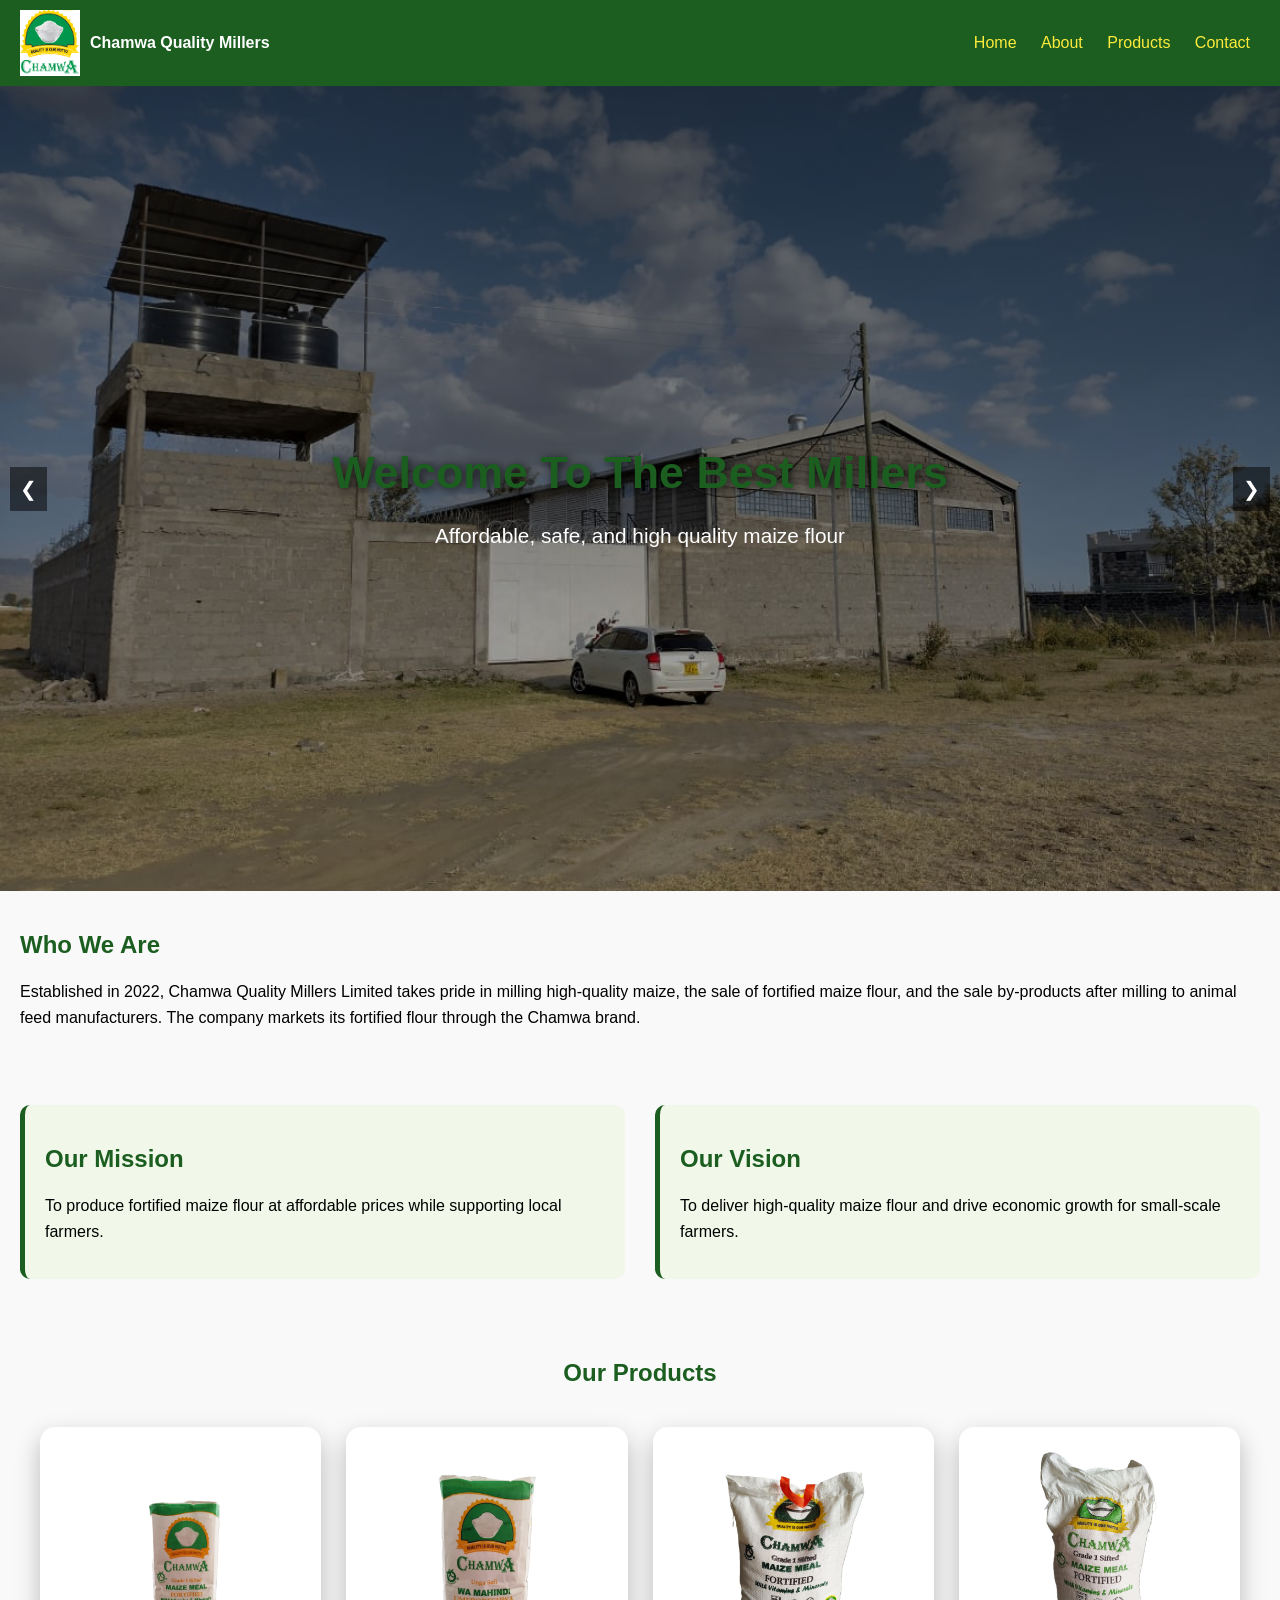
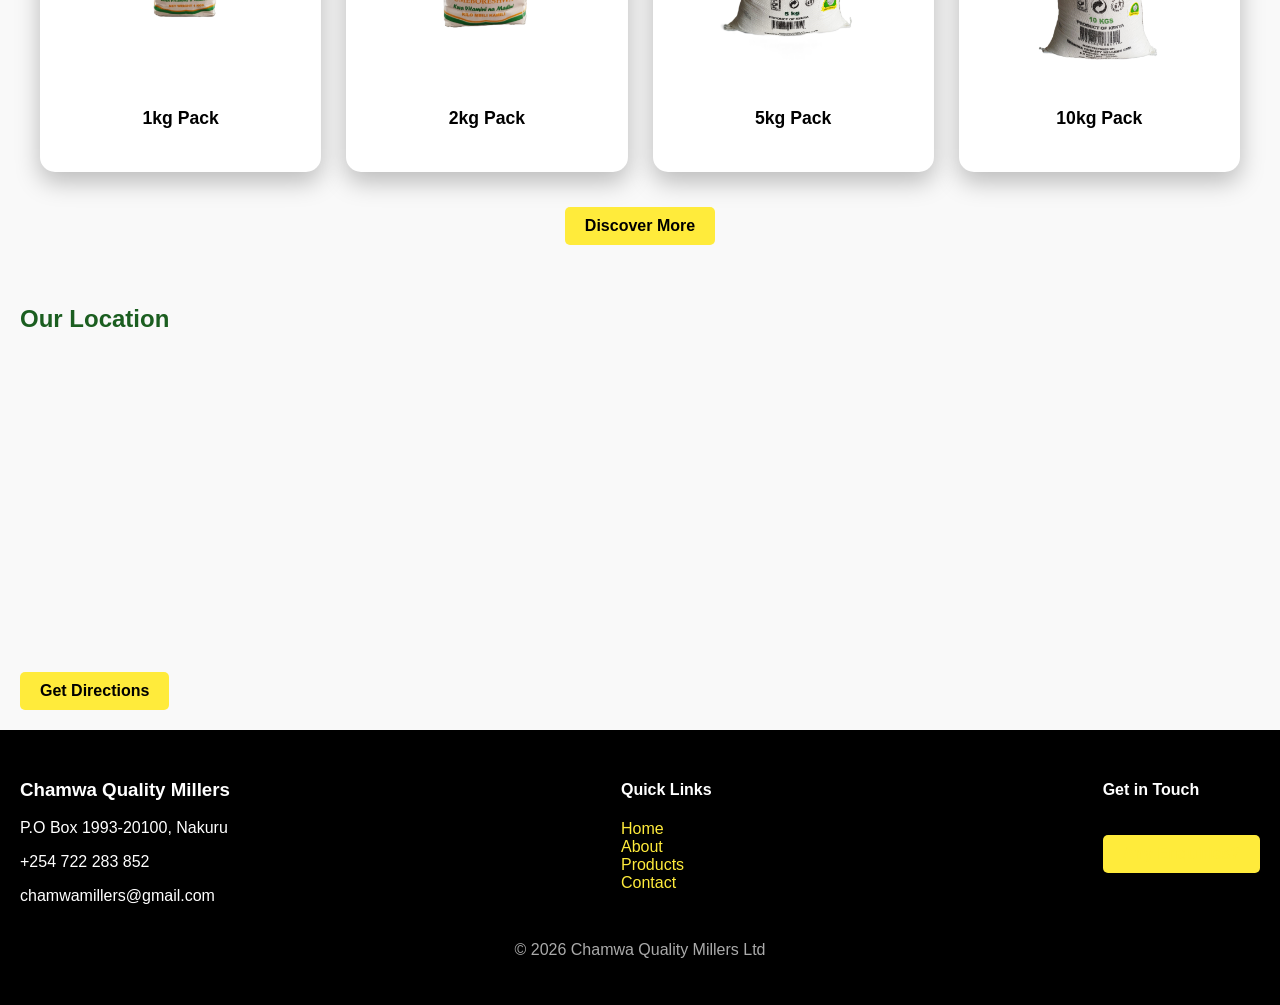
==== commit 5ea65d3d: "About page updated and dropdown menu at home page" ====
--- a/index.html
+++ b/index.html
@@ -14,7 +14,12 @@
         <h1>Chamwa Quality Millers</h1>
     </div> 
 
-    <nav>
+    <!-- HAMBURGER -->
+    <div class="menu-toggle" id="menu-toggle">
+        ☰
+    </div>
+
+    <nav id="nav-menu">
         <a href="index.html">Home</a>
         <a href="about.html">About</a>
         <a href="products.html">Products</a>
@@ -25,12 +30,12 @@
 <!-- IMAGE SLIDER -->
 <section class="hero-slider">
     <img src="images/frontchamwa.png" class="slide active">
-    <img src="images/machine.png" class="slide">
-    <img src="images/machine2.png" class="slide">
+    <img src="images/machine.jpeg" class="slide">
+    <img src="images/machine2.jpeg" class="slide">
     
     <div class="hero-overlay">
         <h2 id="hero-title">Welcome To The Best Millers</h2>
-        <p id="hero-text">Affordable, safe, and high qualty maize flour</p>
+        <p id="hero-text">Affordable, safe, and high quality maize flour</p>
     </div>
 
     <!-- ARROWS -->
--- a/css/styles.css
+++ b/css/styles.css
@@ -13,12 +13,19 @@
     color: white;
     padding: 10px 20px;
 }
+.header {
+    position: relative;
+    z-index: 1000; /* 🔥 ensures header is always on top */
+}
+
 h2 {
     color: #1b5e20;
 }
 .logo-container {
     display: flex;
     align-items: center;
+    flex: 1; 
+    max-width: 80%;
 }
 
 .logo {
@@ -263,4 +270,67 @@
     text-align: center;
     margin-top: 20px;
     color: #aaa;
-}+}
+
+section p {
+    line-height: 1.6;
+    margin-bottom: 15px;
+}
+
+section ul {
+    line-height: 1.6;
+}
+
+/* HAMBURGER */
+.menu-toggle {
+    display: none;
+    font-size: 28px;
+    cursor: pointer;
+    color: #ffeb3b;
+
+    margin-left: auto;
+    flex-shrink: 0;
+}
+
+/* MOBILE NAV */
+@media (max-width: 768px) {
+
+    .menu-toggle {
+        display: block;
+    }
+
+    nav {
+        position: absolute;
+        top: 100%; /* 🔥 attach directly below header */
+        right: 0;
+        left: 0;   /* 🔥 makes it full width */
+
+        background: #1b5e20;
+
+        display: none;
+        flex-direction: column;
+        text-align: center;
+    }
+
+    nav a {
+        display: block;
+        padding: 15px;
+        border-bottom: 1px solid rgba(255,255,255,0.2);
+    }
+
+    nav.show {
+        display: flex;
+    }
+    .logo-container h1 {
+        font-size: 14px;
+        white-space: nowrap;
+        overflow: hidden;
+        text-overflow: ellipsis;
+    }
+}
+nav {
+    z-index: 1001;
+}
+.logo-container h1 {
+        font-size: 16px;
+    }
